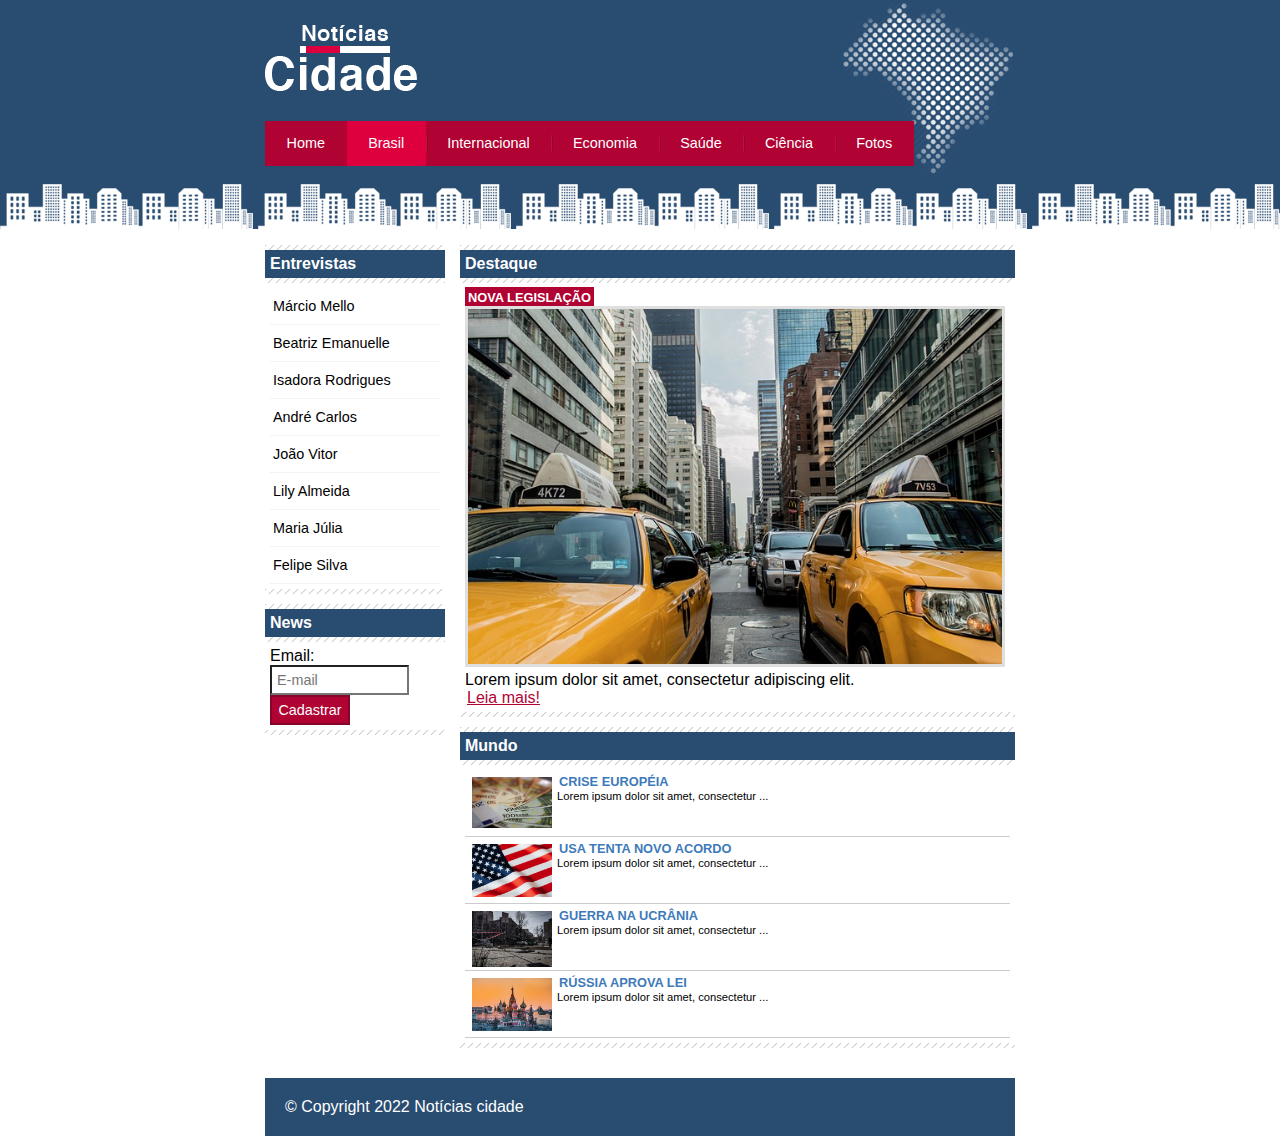
==== public/brasil.html @ e5f83551 "adicionando projeto" ====
<!DOCTYPE html>
<html>
<head>
	<meta charset="utf-8">
	<meta name="viewport" content="width=device-width, initial-scale=1">
	<link rel="stylesheet" type="text/css" href="../css/style.css">
	<title>Notícias cidade - Seu site de notícias</title>
</head>

<body id="duas-colunas" class="brasil">

	<div id="container">

		<div id="topo">
			<h1 class="logo">Notícias cidade</h1>
			<ul id="navegacao">
				<li class="primeiro">
					<a id="home" href="index.html">Home</a>
				</li>
				<li>
					<a id="brasil" href="brasil.html">Brasil</a>
				</li>
				<li>
					<a id="internacional" href="internacional.html">Internacional</a>
				</li>
				<li>
					<a id="economia" href="economia.html">Economia</a>
				</li>
				<li>
					<a id="saude" href="saude.html">Saúde</a>
				</li>
				<li>
					<a id="ciencia" href="ciencia.html">Ciência</a>
				</li>
				<li>
					<a id="fotos" href="fotos.html">Fotos</a>
				</li>
			</ul>
		</div>

		<div id="conteudo">
			
			<div id="primario">
				<div class="caixa destaque">
					<h2>Destaque</h2>
					<div class="caixa-conteudo">

						<h3>Nova legislação</h3>
						<img class="imagem-principal" src="../img/taxi.jpg" width="100%">
						<p>
							Lorem ipsum dolor sit amet, consectetur adipiscing elit.
						</p>
						<a href="">Leia mais!</a>

					</div>
				</div>

				<div class="caixa">
					<h2>Mundo</h2>
					<div class="caixa-conteudo">

						<ul id="lista-noticias">
							<li>
								<a href="">
									<img src="../img/euro.jpg" width="80">
									<h3>Crise européia</h3>
									<p>Lorem ipsum dolor sit amet, consectetur ...</p>
								</a>
							</li>
							<li>
								<a href="">
									<img src="../img/usa.jpg" width="80">
									<h3>USA tenta novo acordo</h3>
									<p>Lorem ipsum dolor sit amet, consectetur ...</p>
								</a>
							</li>
							<li>
								<a href="">
									<img src="../img/ucrania.jpg" width="80">
									<h3>Guerra na ucrânia</h3>
									<p>Lorem ipsum dolor sit amet, consectetur ...</p>
								</a>
							</li>
							<li>
								<a href="">
									<img src="../img/russia.jpg" width="80">
									<h3>Rússia aprova lei</h3>
									<p>Lorem ipsum dolor sit amet, consectetur ...</p>
								</a>
							</li>
						</ul>

					</div>
				</div>

			</div>

			<div id="lateral">
				<div class="caixa">
					<h2>Entrevistas</h2>
					<div class="caixa-conteudo">
						<ul>
							<li><a href="">Márcio Mello</a></li>
							<li><a href="">Beatriz Emanuelle</a></li>
							<li><a href="">Isadora Rodrigues</a></li>
							<li><a href="">André Carlos</a></li>
							<li><a href="">João Vitor</a></li>
							<li><a href="">Lily Almeida</a></li>
							<li><a href="">Maria Júlia</a></li>
							<li><a href="">Felipe Silva</a></li>
						</ul>
					</div>
				</div>
				<div class="caixa">
					<h2>News</h2>
					<div class="caixa-conteudo">

						<form>
							<div>
								<label for="email">Email:</label>
								<input type="text" name="email" id="email" placeholder="E-mail">
							</div>

							<div>
								<input class="submit" type="submit" value="Cadastrar">
							</div>
						</form>

					</div>

			</div>

		</div>

	</div>

		<div id="container-rodape" style="clear: both;">
			<div id="rodape">
				&copy; Copyright 2022 Notícias cidade
			</div>
		</div>
</body>

</html>
---- css/style.css ----
* {
	margin: 0;
	padding: 0;
}

body {
	font-family: "Trebuchet MS", Helvetica, sans-serif;
	background: #fff url(../img/fundo.png) repeat-x;
}

#container {
	width: 750px;
	margin: 0 auto;
}

#topo {
	height: 150px;
	background: url(../img/detalhe-topo.png) no-repeat right top;
	padding-top: 25px;
}

.logo {
	width: 152px;
	height: 66px;
	background: url(../img/logo.png) no-repeat center;
	text-indent: -3000px;
}

a:link, a:visited {
	color: #b10333;
	padding: 2px;
}

a:hover {
	color: #e50040;
}

ul {
	margin: 0;
	padding: 0;
	list-style: none;
}

#topo ul {
	margin-top: 30px;
	background: #b10333;
	float: left;
}

#topo ul li {
	float: left;
}

#topo ul a {
	font-size: 0.9em;
	display: block;
	padding: 0.5em 1.5em;
	line-height: 2.1em;
	text-decoration: none;
	color: #fff;
	background: url(../img/divisor.png) no-repeat left center;
}

#topo ul .primeiro a {
	background: none;
}

#topo ul a:hover {
	color: #69001d;
}

body.home #navegacao a#home,
body.brasil #navegacao a#brasil,
body.internacional #navegacao a#internacional,
body.economia #navegacao a#economia,
body.saude #navegacao a#saude,
body.ciencia #navegacao a#ciencia,
body.fotos #navegacao a#fotos {
	color: #fff;
	background: #de003e;
	cursor: text;
}

#conteudo {
	margin-top: 60px;
	background: #f5f5f5;
}

#lateral {
	width: 180px;
	float: left;
	margin: 0 0 20px -750px;
}

#primario {
	width: 270px;
	float: left;
	margin: 0 0 20px 195px;
}

#duas-colunas #primario {
	width: 555px;
}

#uma-coluna #primario {
	width: 750px;
	margin: 0 0 20px 0;
}

#secundario {
	width: 270px;
	float: left;
	margin: 0 0 20px 15px;
}

.caixa {
	margin: 10px 0;
	padding: 5px 0 5px 0;
	background: #f3f3f3 url(../img/fundo-caixa.png);
}

h2 {
	font-size: 1em;
	background: #294c71;
	color: #fff;
	padding: 5px;
}

.caixa-conteudo {
	background: #fff;
	padding: 5px;
	margin-top: 5px;
}

#lateral ul a {
	font-size: 0.9em;
	padding: 3px;
	display: block;
	line-height: 30px;
	color: #000;
	text-decoration: none;
	border-bottom: 1px solid #f3f3f3;
}
#lateral ul a:hover {
	background: #f9f9f9 url(../img/marcador.png) no-repeat left center;
	padding-left: 20px;
	color: #a1a1a1;
}

label {
	display: block;
	cursor: pointer;
}

input {
	padding: 5px;
	width: 125px;
	font-size: 0.9em;
	background-color: #fff;
}

input.submit {
	width: 80px;
	color: #fff;
	background-color: #b10333;
	border: 2px solid #870529;
}

img.imagem-principal {
	width: 98%;
	border: 3px solid #dfdfdf;
}

h3 {
	text-transform: uppercase;
	display: inline;
	font-size: 0.8em;
	padding: 3px;
}

.destaque h3 {
	background: #b10333;
	color: #fff;
}

.entrevista h3 {
	background: #de003e;
}

#lista-noticias li {
	padding: 2px;
	border-bottom: 1px solid #ccc;
	height: 62px;
}

#lista-noticias li a img {
	float: left;
	margin: 5px;
}

#lista-noticias li a {
	text-decoration: none;
}

#lista-noticias li a h3 {
	font-size: 0.8em;
	padding: 0;
	color: #3e7ab9;
}

#lista-noticias li a p {
	font-size: 0.7em;
	color: #000;
}

#lista-noticias li:hover {
	background: #eee;
	cursor: pointer;
}

#container-rodape {
	background: #294c71;
	padding: 20px;
}

#rodape {
	width: 750px;
	margin: 0 auto;
	color: #fff;
}
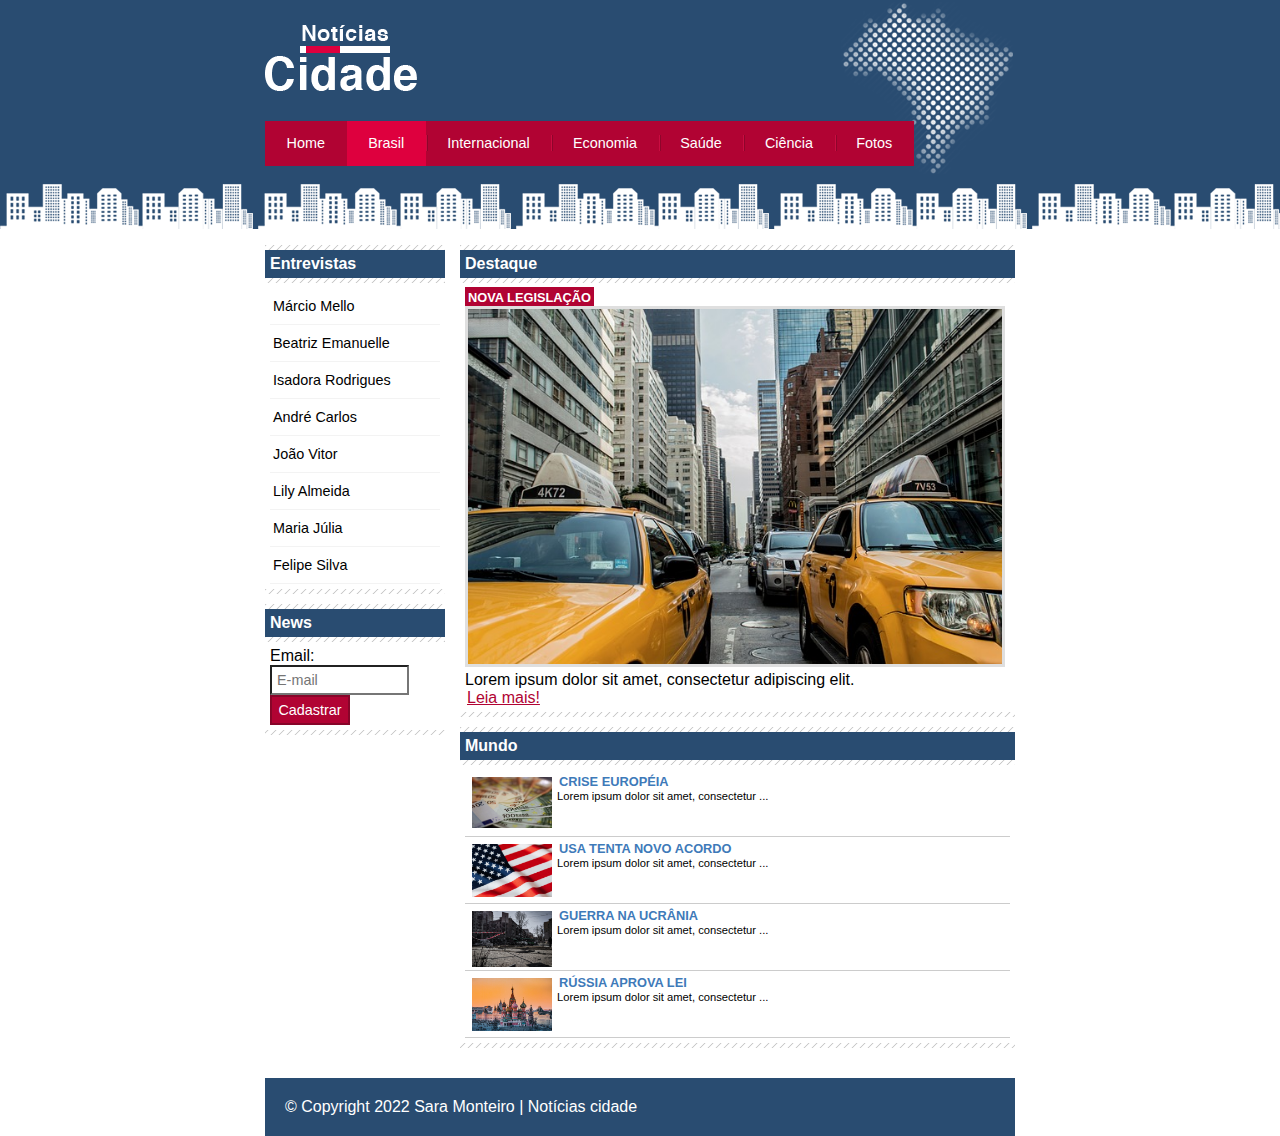
==== commit 04f81a71: "adicionando estilo e rodape" ====
--- a/public/brasil.html
+++ b/public/brasil.html
@@ -136,7 +136,7 @@
 
 		<div id="container-rodape" style="clear: both;">
 			<div id="rodape">
-				&copy; Copyright 2022 Notícias cidade
+				&copy; Copyright 2022 Sara Monteiro | Notícias cidade
 			</div>
 		</div>
 </body>
